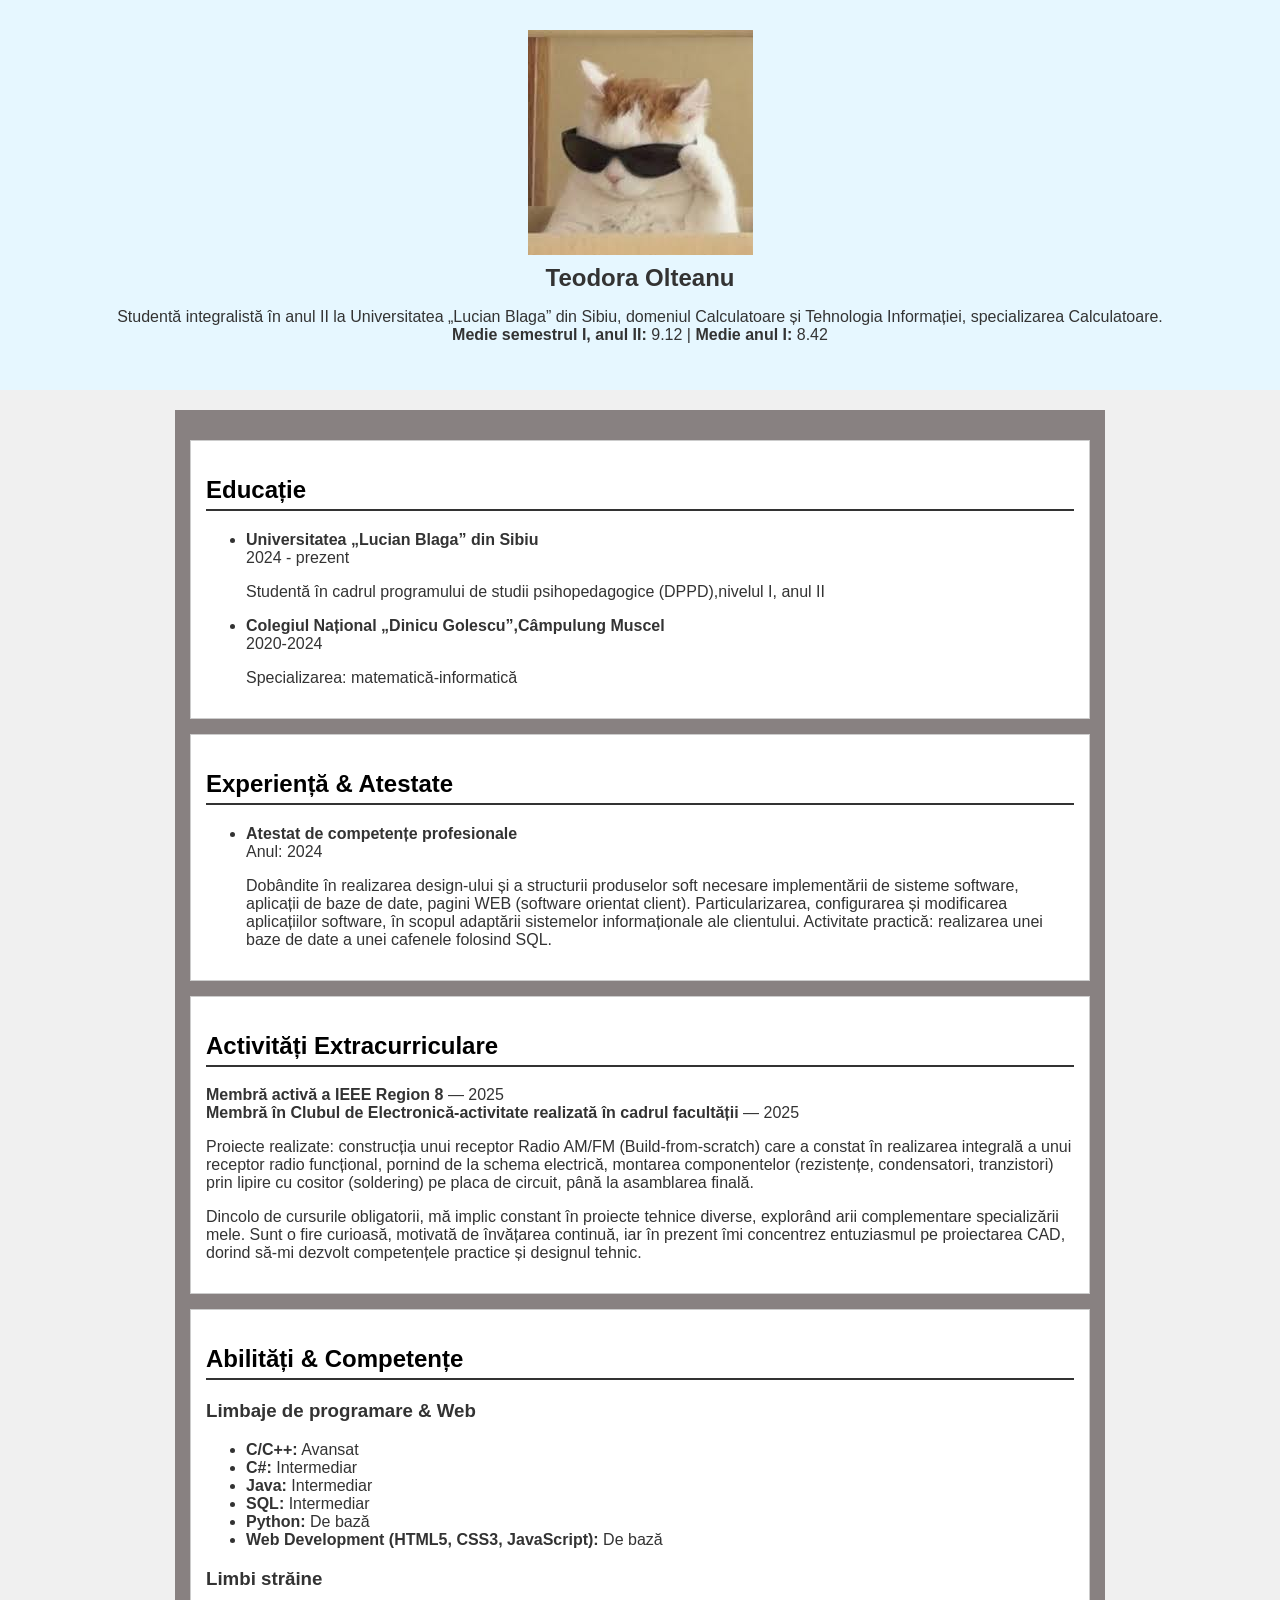
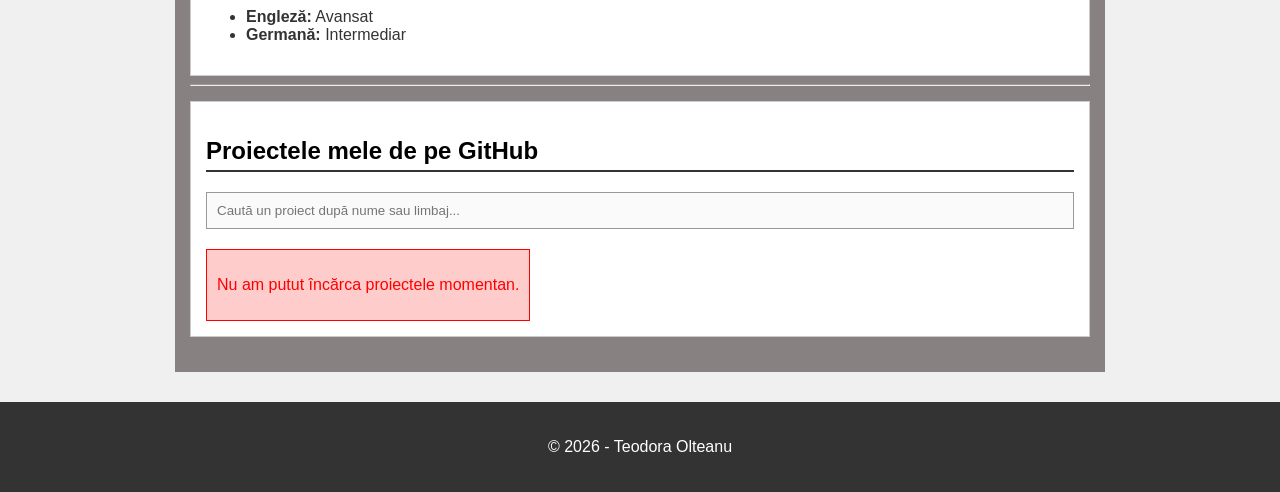
==== index.html @ d1540abe "first commit" ====
<!DOCTYPE html>
<html lang="ro">
<head>
    <meta charset="UTF-8">
    <meta name="viewport" content="width=device-width, initial-scale=1.0">
    <title>Portofoliu Personal - Teodora Olteanu</title>
    <link rel="stylesheet" href="style.css">
</head>
<body>

    <header class="profile-section">
        <img src="profile-img.jpeg" alt="Teodora Olteanu">
        <h1>Teodora Olteanu</h1>
        <p class="bio">
            Studentă integralistă în anul II la Universitatea „Lucian Blaga” din Sibiu, domeniul Calculatoare și Tehnologia Informației, specializarea Calculatoare.<br>
            <strong>Medie semestrul I, anul II:</strong> 9.12 | <strong>Medie anul I:</strong> 8.42
        </p>
    </header>

    <main>
        <div class="education">
            <h2>Educație</h2>
            <ul>
                <li>
                    <strong>Universitatea „Lucian Blaga” din Sibiu</strong><br>
                    <span>2024 - prezent</span>
                    <p>Studentă în cadrul programului de studii psihopedagogice (DPPD),nivelul I, anul II</p>
                </li>
                <li>
                    <strong>Colegiul Național „Dinicu Golescu”,Câmpulung Muscel</strong><br>
                    <span>2020-2024</span>
                    <p>Specializarea: matematică-informatică</p>
                </li>
            </ul>
        </div>

        <div class="experience">
            <h2>Experiență & Atestate</h2>
            <ul>
                <li>
                    <strong>Atestat de competențe profesionale</strong><br>
                    <span>Anul: 2024</span>
                    <p>Dobândite în realizarea design-ului și a structurii produselor soft necesare implementării de sisteme software, aplicații de baze de date, pagini WEB (software orientat client). Particularizarea, configurarea și modificarea aplicațiilor software, în scopul adaptării sistemelor informaționale ale clientului. Activitate practică: realizarea unei baze de date a unei cafenele folosind SQL.</p>
                </li>
            </ul>
        </div>


        <section class="extra-section">
            <h2>Activități Extracurriculare</h2>
            <div class="activity-item">
                <strong>Membră activă a IEEE Region 8</strong> <span class="year"> — 2025</span>
            </div>
            <div class="activity-item">
                <strong>Membră în Clubul de Electronică-activitate realizată în cadrul facultății</strong> <span class="year"> — 2025</span>
                <p>Proiecte realizate: construcția unui receptor Radio AM/FM (Build-from-scratch) care a constat în realizarea integrală a unui receptor radio funcțional, pornind de la schema electrică, montarea componentelor (rezistențe, condensatori, tranzistori) prin lipire cu cositor (soldering) pe placa de circuit, până la asamblarea finală.</p>
            </div>
            <p class="motivation-text">
                Dincolo de cursurile obligatorii, mă implic constant în proiecte tehnice diverse, explorând arii complementare specializării mele. Sunt o fire curioasă, motivată de învățarea continuă, iar în prezent îmi concentrez entuziasmul pe proiectarea CAD, dorind să-mi dezvolt competențele practice și designul tehnic.
            </p>
        </section>

        <section class="skills-section">
            <h2>Abilități & Competențe</h2>
            <div class="skills-container">
                <div class="skills-block">
                    <h3>Limbaje de programare & Web</h3>
                    <ul>
                        <li><strong>C/C++:</strong> Avansat</li>
                        <li><strong>C#:</strong> Intermediar</li>
                        <li><strong>Java:</strong> Intermediar</li>
                        <li><strong>SQL:</strong> Intermediar</li>
                        <li><strong>Python:</strong> De bază</li>
                        <li><strong>Web Development (HTML5, CSS3, JavaScript):</strong> De bază</li>
                    </ul>
                </div>

                <div class="skills-block">
                    <h3>Limbi străine</h3>
                    <ul>
                        <li><strong>Engleză:</strong> Avansat</li>
                        <li><strong>Germană:</strong> Intermediar</li>
                    </ul>
                </div>
            </div>
        </section>

        <hr>

      <section class="portfolio-section">
            <h2>Proiectele mele de pe GitHub</h2>
            
            <div class="filter-container">
                <input type="text" id="search-input" placeholder="Caută un proiect după nume sau limbaj..." disabled>
            </div>
            
            <div id="projects-container" class="projects-grid">
                <div id="loading" class="loading-spinner-container">
                    <div class="spinner"></div>
                    <p>Se încarcă proiectele...</p>
                </div>
            </div>
        </section>

            <div class="load-more-container">
                <button id="load-more-btn" style="display: none;">Încarcă mai multe proiecte</button>
            </div>
    </main>

    <footer>
        <p>&copy; 2026 - Teodora Olteanu </p>
    </footer>

    <script src="script.js"></script>
</body>
</html>
---- style.css ----
body {
    font-family: Arial, sans-serif;
    margin: 0;
    padding: 0;
    background-color: #f0f0f0;
    color: #333333;
}

main {
    max-width: 900px;
    margin: 20px auto;
    padding: 15px;
    background-color: rgb(136, 129, 129); 
}

.profile-section {
    background-color: #e6f7ff; 
    text-align: center;
    padding: 30px;
}

.profile-img {
    width: 120px;
    height: 120px;
    border-radius: 50%; 
    margin-bottom: 10px;
}

.profile-section h1 {
    margin: 5px 0;
    font-size: 24px;
}

.cv-section {
    display: flex;
    flex-wrap: wrap;
    gap: 20px;
    margin-top: 20px;
}

.education, .experience, .extra-section, .skills-section, .portfolio-section {
    background-color: #ffffff;
    padding: 15px;
    border: 1px solid #ccc; 
    margin-top: 15px;
}

h2 {
    color: #000000;
    border-bottom: 2px solid #333;
    padding-bottom: 5px;
}

.projects-grid {
    display: flex;
    flex-wrap: wrap;
    gap: 15px;
}

.repo-card {
    background-color: #cd35a0;
    padding: 15px;
    width: 280px; 
    box-sizing: border-box;
}

.repo-details {
    margin-top: 10px;
    font-size: 14px;
    color: #555;
    border-top: 1px solid #eee;
    padding-top: 5px;
}

.repo-btn {
    display: inline-block;
    background-color: #007bff;
    color: white;
    padding: 8px 12px;
    text-decoration: none;
    margin-top: 10px;
}

.repo-btn:hover {
    background-color: #0056b3;
}

#search-input {
    width: 100%;
    padding: 10px;
    margin-bottom: 20px;
    border: 1px solid #999;
    box-sizing: border-box;
}

.spinner {
    width: 30px;
    height: 30px;
    border: 4px solid #ccc;
    border-top: 4px solid #007bff;
    border-radius: 50%;
    animation: spin 1s linear infinite;
}

@keyframes spin {
    0% { transform: rotate(0deg); }
    100% { transform: rotate(360deg); }
}

.error-message {
    color: red;
    background-color: #ffcccc;
    padding: 10px;
    border: 1px solid red;
    text-align: center;
}

.load-more-container {
    text-align: center;
    margin-top: 20px;
}

#load-more-btn {
    padding: 10px 20px;
    background-color: #cd35a0;
    color: white;
    border: none;
    cursor: pointer;
}

footer {
    text-align: center;
    padding: 20px;
    margin-top: 30px;
    background-color: #333;
    color: white;
}

/* Pentru tablete*/
@media (max-width: 900px) {
    .repo-card {
        width: calc(50% - 10px);
    }
}

/* Pentru telefoane */
@media (max-width: 600px) {
    .repo-card {
        width: 100%;
    }
    .profile-section h1 {
        font-size: 1.8rem;
    }
}
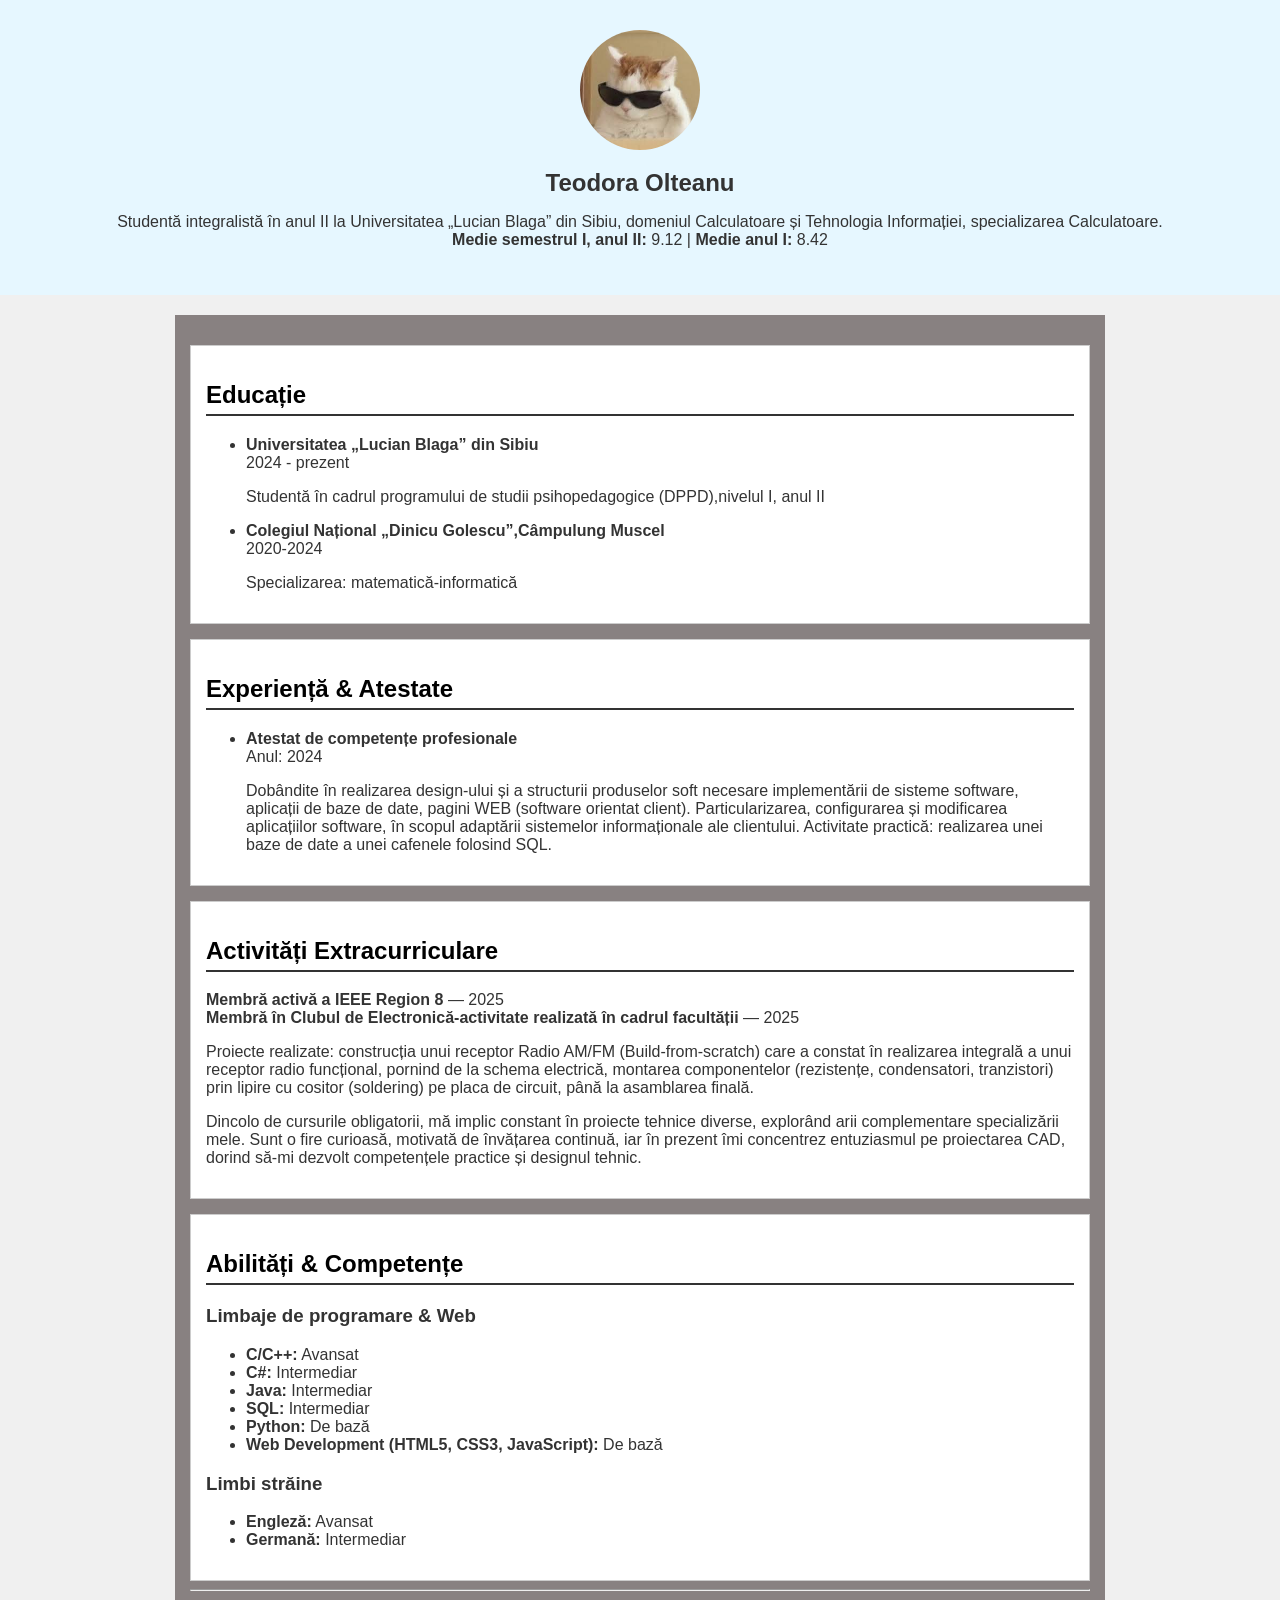
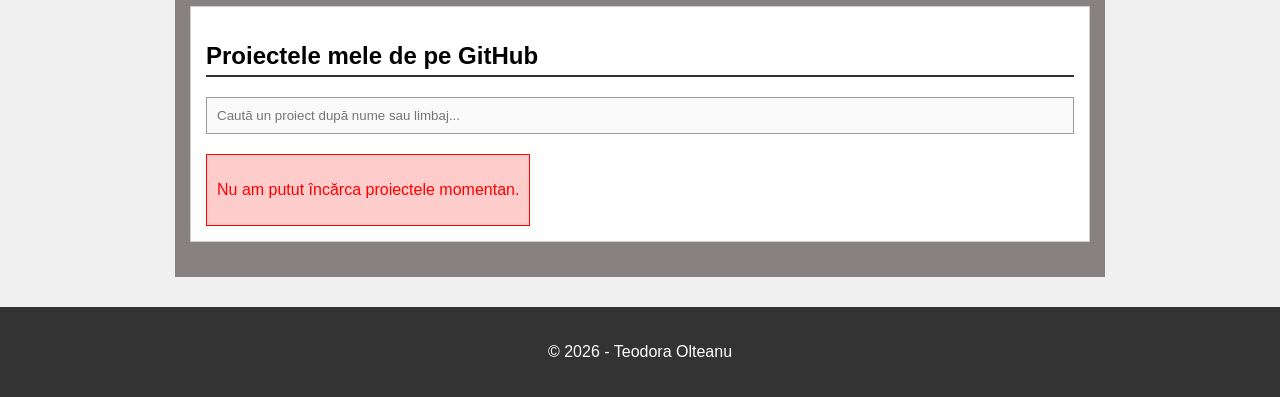
==== commit fcd78814: "image-bug-fix" ====
--- a/index.html
+++ b/index.html
@@ -9,7 +9,7 @@
 <body>
 
     <header class="profile-section">
-        <img src="profile-img.jpeg" alt="Teodora Olteanu">
+        <img src="profile-img.jpeg" class="profile-img" alt="Teodora Olteanu">
         <h1>Teodora Olteanu</h1>
         <p class="bio">
             Studentă integralistă în anul II la Universitatea „Lucian Blaga” din Sibiu, domeniul Calculatoare și Tehnologia Informației, specializarea Calculatoare.<br>
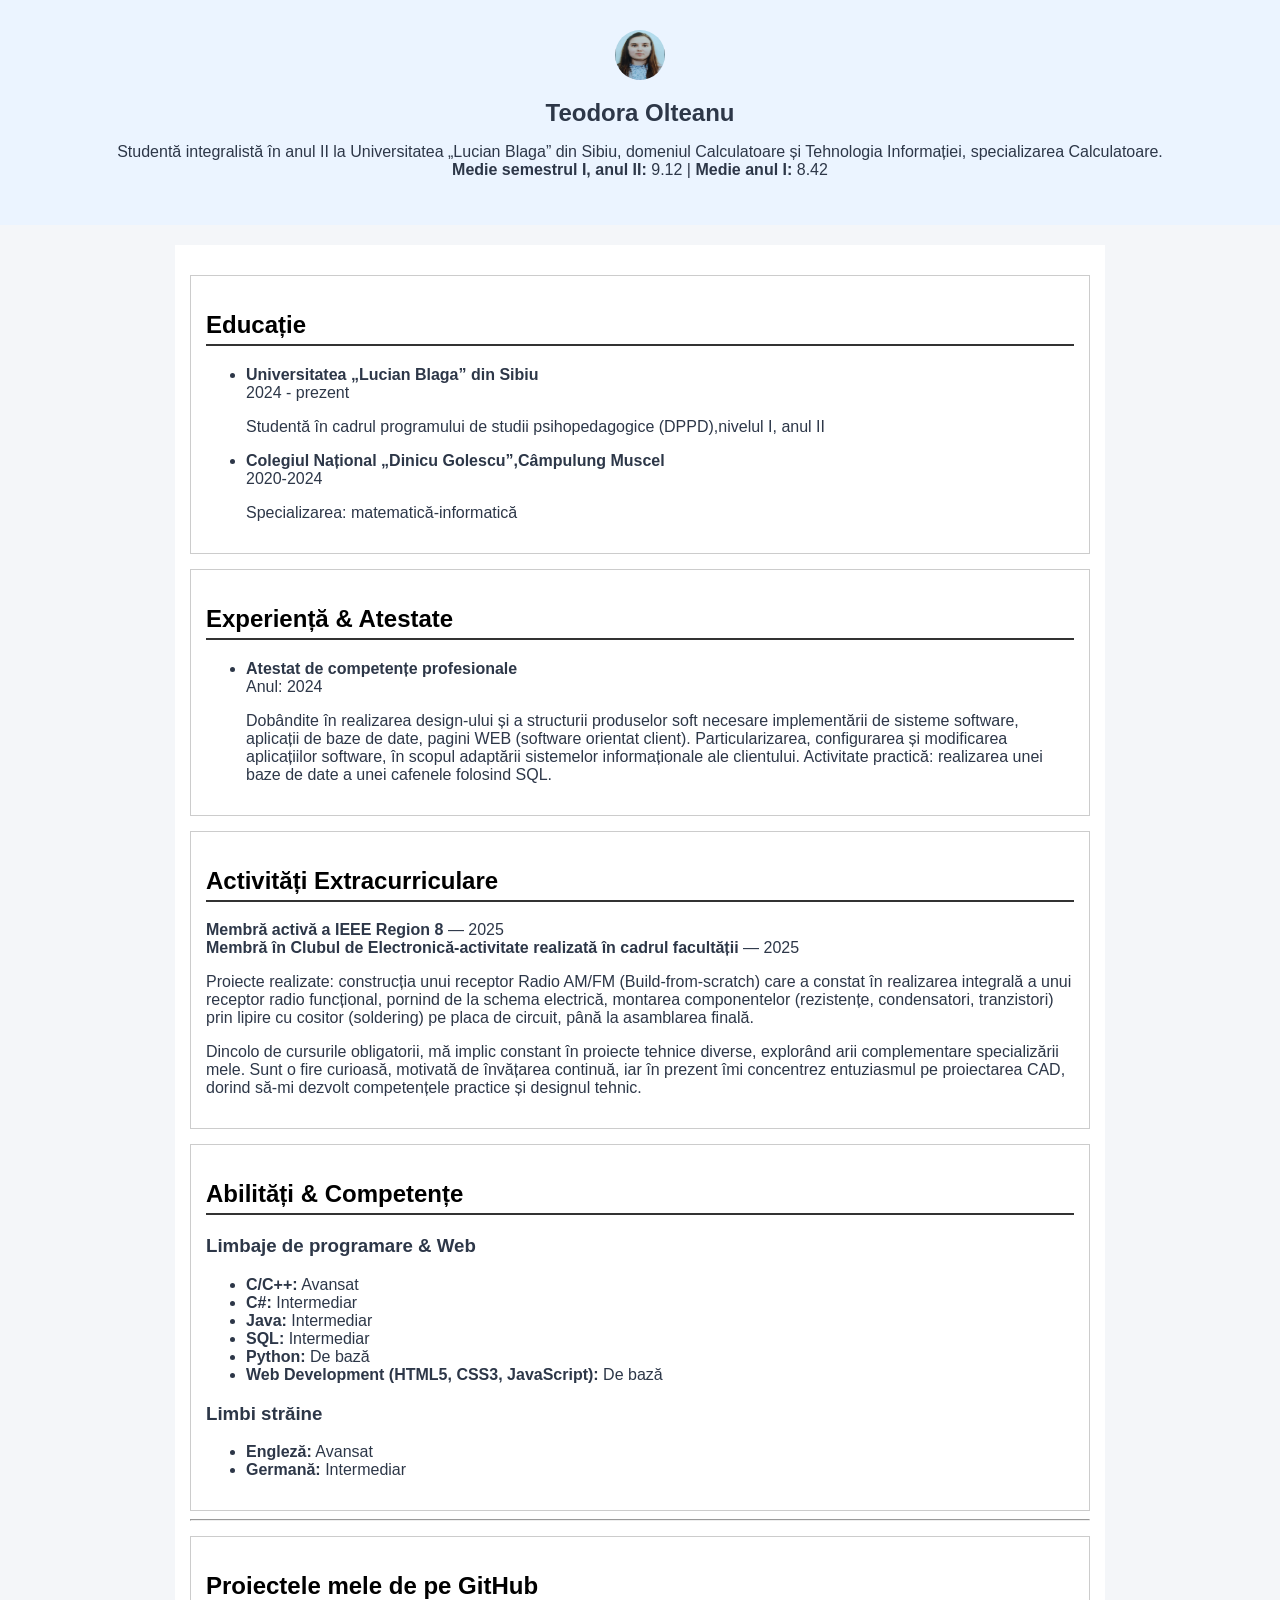
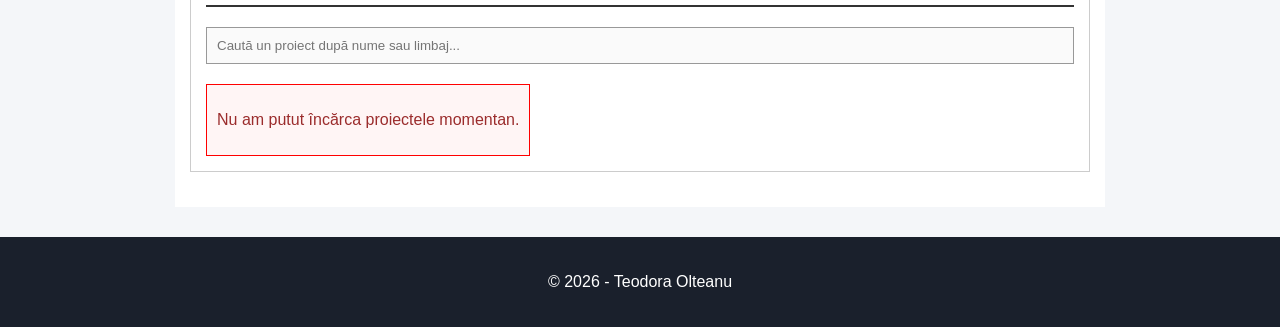
==== commit 0911a19a: "changes colors and readme" ====
--- a/index.html
+++ b/index.html
@@ -9,7 +9,7 @@
 <body>
 
     <header class="profile-section">
-        <img src="profile-img.jpeg" class="profile-img" alt="Teodora Olteanu">
+        <img src="poza1.jpg" class="profile-img" alt="Teodora Olteanu">
         <h1>Teodora Olteanu</h1>
         <p class="bio">
             Studentă integralistă în anul II la Universitatea „Lucian Blaga” din Sibiu, domeniul Calculatoare și Tehnologia Informației, specializarea Calculatoare.<br>
--- a/style.css
+++ b/style.css
@@ -2,27 +2,27 @@
     font-family: Arial, sans-serif;
     margin: 0;
     padding: 0;
-    background-color: #f0f0f0;
-    color: #333333;
+    background-color: #f4f6f9; 
+    color: #2d3748;
 }
 
 main {
     max-width: 900px;
     margin: 20px auto;
     padding: 15px;
-    background-color: rgb(136, 129, 129); 
+    background-color: #ffffff;
 }
 
 .profile-section {
-    background-color: #e6f7ff; 
+    background-color: #ebf4ff; 
     text-align: center;
     padding: 30px;
 }
 
 .profile-img {
-    width: 120px;
-    height: 120px;
-    border-radius: 50%; 
+    width: 50px;
+    height: 50px;
+    border-radius: 100%; 
     margin-bottom: 10px;
 }
 
@@ -58,7 +58,7 @@
 }
 
 .repo-card {
-    background-color: #cd35a0;
+    background-color: #f7fafc;
     padding: 15px;
     width: 280px; 
     box-sizing: border-box;
@@ -74,7 +74,7 @@
 
 .repo-btn {
     display: inline-block;
-    background-color: #007bff;
+    background-color: #3182ce;
     color: white;
     padding: 8px 12px;
     text-decoration: none;
@@ -82,7 +82,7 @@
 }
 
 .repo-btn:hover {
-    background-color: #0056b3;
+    background-color: #2b6cb0;
 }
 
 #search-input {
@@ -108,8 +108,8 @@
 }
 
 .error-message {
-    color: red;
-    background-color: #ffcccc;
+    color: #9b2c2c; 
+    background-color: #fff5f5;
     padding: 10px;
     border: 1px solid red;
     text-align: center;
@@ -132,7 +132,7 @@
     text-align: center;
     padding: 20px;
     margin-top: 30px;
-    background-color: #333;
+    background-color: #1a202c;
     color: white;
 }
 
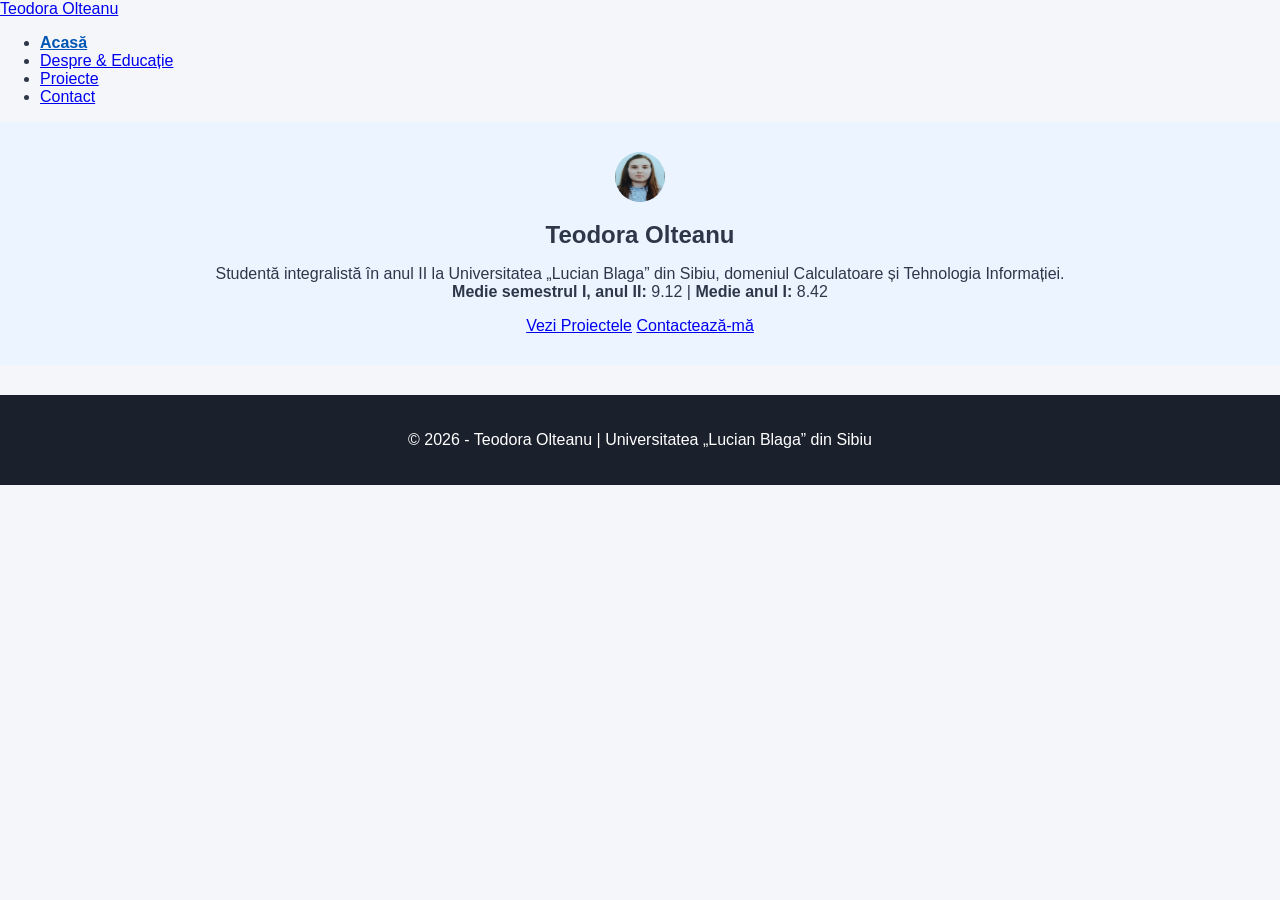
==== commit 039ca207: "added contact page" ====
--- a/index.html
+++ b/index.html
@@ -3,112 +3,47 @@
 <head>
     <meta charset="UTF-8">
     <meta name="viewport" content="width=device-width, initial-scale=1.0">
-    <title>Portofoliu Personal - Teodora Olteanu</title>
+    <title>Acasă - Teodora Olteanu</title>
     <link rel="stylesheet" href="style.css">
 </head>
 <body>
 
-    <header class="profile-section">
-        <img src="poza1.jpg" class="profile-img" alt="Teodora Olteanu">
-        <h1>Teodora Olteanu</h1>
-        <p class="bio">
-            Studentă integralistă în anul II la Universitatea „Lucian Blaga” din Sibiu, domeniul Calculatoare și Tehnologia Informației, specializarea Calculatoare.<br>
-            <strong>Medie semestrul I, anul II:</strong> 9.12 | <strong>Medie anul I:</strong> 8.42
-        </p>
+    <header class="navbar">
+        <div class="nav-container">
+            <a href="index.html" class="nav-logo">Teodora Olteanu</a>
+            <button class="hamburger" id="hamburger" aria-label="Deschide meniul">
+                <span class="bar"></span>
+                <span class="bar"></span>
+                <span class="bar"></span>
+            </button>
+            <nav class="nav-menu" id="nav-menu">
+                <ul>
+                    <li><a href="index.html" class="nav-link active">Acasă</a></li>
+                    <li><a href="about.html" class="nav-link">Despre & Educație</a></li>
+                    <li><a href="projects.html" class="nav-link">Proiecte</a></li>
+                    <li><a href="contact.html" class="nav-link">Contact</a></li>
+                </ul>
+            </nav>
+        </div>
     </header>
 
-    <main>
-        <div class="education">
-            <h2>Educație</h2>
-            <ul>
-                <li>
-                    <strong>Universitatea „Lucian Blaga” din Sibiu</strong><br>
-                    <span>2024 - prezent</span>
-                    <p>Studentă în cadrul programului de studii psihopedagogice (DPPD),nivelul I, anul II</p>
-                </li>
-                <li>
-                    <strong>Colegiul Național „Dinicu Golescu”,Câmpulung Muscel</strong><br>
-                    <span>2020-2024</span>
-                    <p>Specializarea: matematică-informatică</p>
-                </li>
-            </ul>
+    <section id="hero" class="hero-section">
+        <div class="hero-content profile-section">
+            <img src="poza1.jpg" class="profile-img" alt="Fotografie de profil - Teodora Olteanu">
+            <h1>Teodora Olteanu</h1>
+            <p class="bio">
+                Studentă integralistă în anul II la Universitatea „Lucian Blaga” din Sibiu, domeniul Calculatoare și Tehnologia Informației.<br>
+                <strong>Medie semestrul I, anul II:</strong> 9.12 | <strong>Medie anul I:</strong> 8.42
+            </p>
+            <div class="hero-cta">
+                <a href="projects.html" class="btn btn-primary">Vezi Proiectele</a>
+                <a href="contact.html" class="btn btn-secondary">Contactează-mă</a>
+            </div>
         </div>
-
-        <div class="experience">
-            <h2>Experiență & Atestate</h2>
-            <ul>
-                <li>
-                    <strong>Atestat de competențe profesionale</strong><br>
-                    <span>Anul: 2024</span>
-                    <p>Dobândite în realizarea design-ului și a structurii produselor soft necesare implementării de sisteme software, aplicații de baze de date, pagini WEB (software orientat client). Particularizarea, configurarea și modificarea aplicațiilor software, în scopul adaptării sistemelor informaționale ale clientului. Activitate practică: realizarea unei baze de date a unei cafenele folosind SQL.</p>
-                </li>
-            </ul>
-        </div>
-
-
-        <section class="extra-section">
-            <h2>Activități Extracurriculare</h2>
-            <div class="activity-item">
-                <strong>Membră activă a IEEE Region 8</strong> <span class="year"> — 2025</span>
-            </div>
-            <div class="activity-item">
-                <strong>Membră în Clubul de Electronică-activitate realizată în cadrul facultății</strong> <span class="year"> — 2025</span>
-                <p>Proiecte realizate: construcția unui receptor Radio AM/FM (Build-from-scratch) care a constat în realizarea integrală a unui receptor radio funcțional, pornind de la schema electrică, montarea componentelor (rezistențe, condensatori, tranzistori) prin lipire cu cositor (soldering) pe placa de circuit, până la asamblarea finală.</p>
-            </div>
-            <p class="motivation-text">
-                Dincolo de cursurile obligatorii, mă implic constant în proiecte tehnice diverse, explorând arii complementare specializării mele. Sunt o fire curioasă, motivată de învățarea continuă, iar în prezent îmi concentrez entuziasmul pe proiectarea CAD, dorind să-mi dezvolt competențele practice și designul tehnic.
-            </p>
-        </section>
-
-        <section class="skills-section">
-            <h2>Abilități & Competențe</h2>
-            <div class="skills-container">
-                <div class="skills-block">
-                    <h3>Limbaje de programare & Web</h3>
-                    <ul>
-                        <li><strong>C/C++:</strong> Avansat</li>
-                        <li><strong>C#:</strong> Intermediar</li>
-                        <li><strong>Java:</strong> Intermediar</li>
-                        <li><strong>SQL:</strong> Intermediar</li>
-                        <li><strong>Python:</strong> De bază</li>
-                        <li><strong>Web Development (HTML5, CSS3, JavaScript):</strong> De bază</li>
-                    </ul>
-                </div>
-
-                <div class="skills-block">
-                    <h3>Limbi străine</h3>
-                    <ul>
-                        <li><strong>Engleză:</strong> Avansat</li>
-                        <li><strong>Germană:</strong> Intermediar</li>
-                    </ul>
-                </div>
-            </div>
-        </section>
-
-        <hr>
-
-      <section class="portfolio-section">
-            <h2>Proiectele mele de pe GitHub</h2>
-            
-            <div class="filter-container">
-                <input type="text" id="search-input" placeholder="Caută un proiect după nume sau limbaj..." disabled>
-            </div>
-            
-            <div id="projects-container" class="projects-grid">
-                <div id="loading" class="loading-spinner-container">
-                    <div class="spinner"></div>
-                    <p>Se încarcă proiectele...</p>
-                </div>
-            </div>
-        </section>
-
-            <div class="load-more-container">
-                <button id="load-more-btn" style="display: none;">Încarcă mai multe proiecte</button>
-            </div>
-    </main>
+    </section>
 
     <footer>
-        <p>&copy; 2026 - Teodora Olteanu </p>
+        <p>&copy; 2026 - Teodora Olteanu | Universitatea „Lucian Blaga” din Sibiu</p>
     </footer>
 
     <script src="script.js"></script>
--- a/style.css
+++ b/style.css
@@ -74,11 +74,12 @@
 
 .repo-btn {
     display: inline-block;
-    background-color: #3182ce;
-    color: white;
+    background-color: #f6f8fa;
+    color: rgb(12, 12, 12);
     padding: 8px 12px;
     text-decoration: none;
     margin-top: 10px;
+    border: 1px solid #000000;
 }
 
 .repo-btn:hover {
@@ -151,4 +152,55 @@
     .profile-section h1 {
         font-size: 1.8rem;
     }
+}
+.page-content {
+    padding-top: 100px;
+    min-height: 80vh;
+}
+
+.nav-link.active {
+    color: #0056b3;
+    font-weight: bold;
+}
+
+/*pt desktop*/
+.hamburger {
+    display: none;
+    flex-direction: column;
+    justify-content: space-between;
+    width: 25px;
+    height: 18px;
+    background: transparent;
+    border: none;
+    cursor: pointer;
+}
+
+.hamburger .bar {
+    height: 3px;
+    width: 100%;
+    background-color: #333;
+    border-radius: 2px;
+}
+
+@media (max-width: 768px) {
+    .hamburger {
+        display: flex; /*sa se vada*/
+    }
+
+    .nav-menu {
+        position: absolute;
+        top: 100%;
+        left: 0;
+        width: 100%;
+        background-color: white;
+        
+        /* ascuns implicit */
+        max-height: 0;
+        overflow: hidden;
+        transition: max-height 0.3s ease-in-out;
+    }
+
+    .nav-menu.active {
+        max-height: 300px; /
+    }
 }
